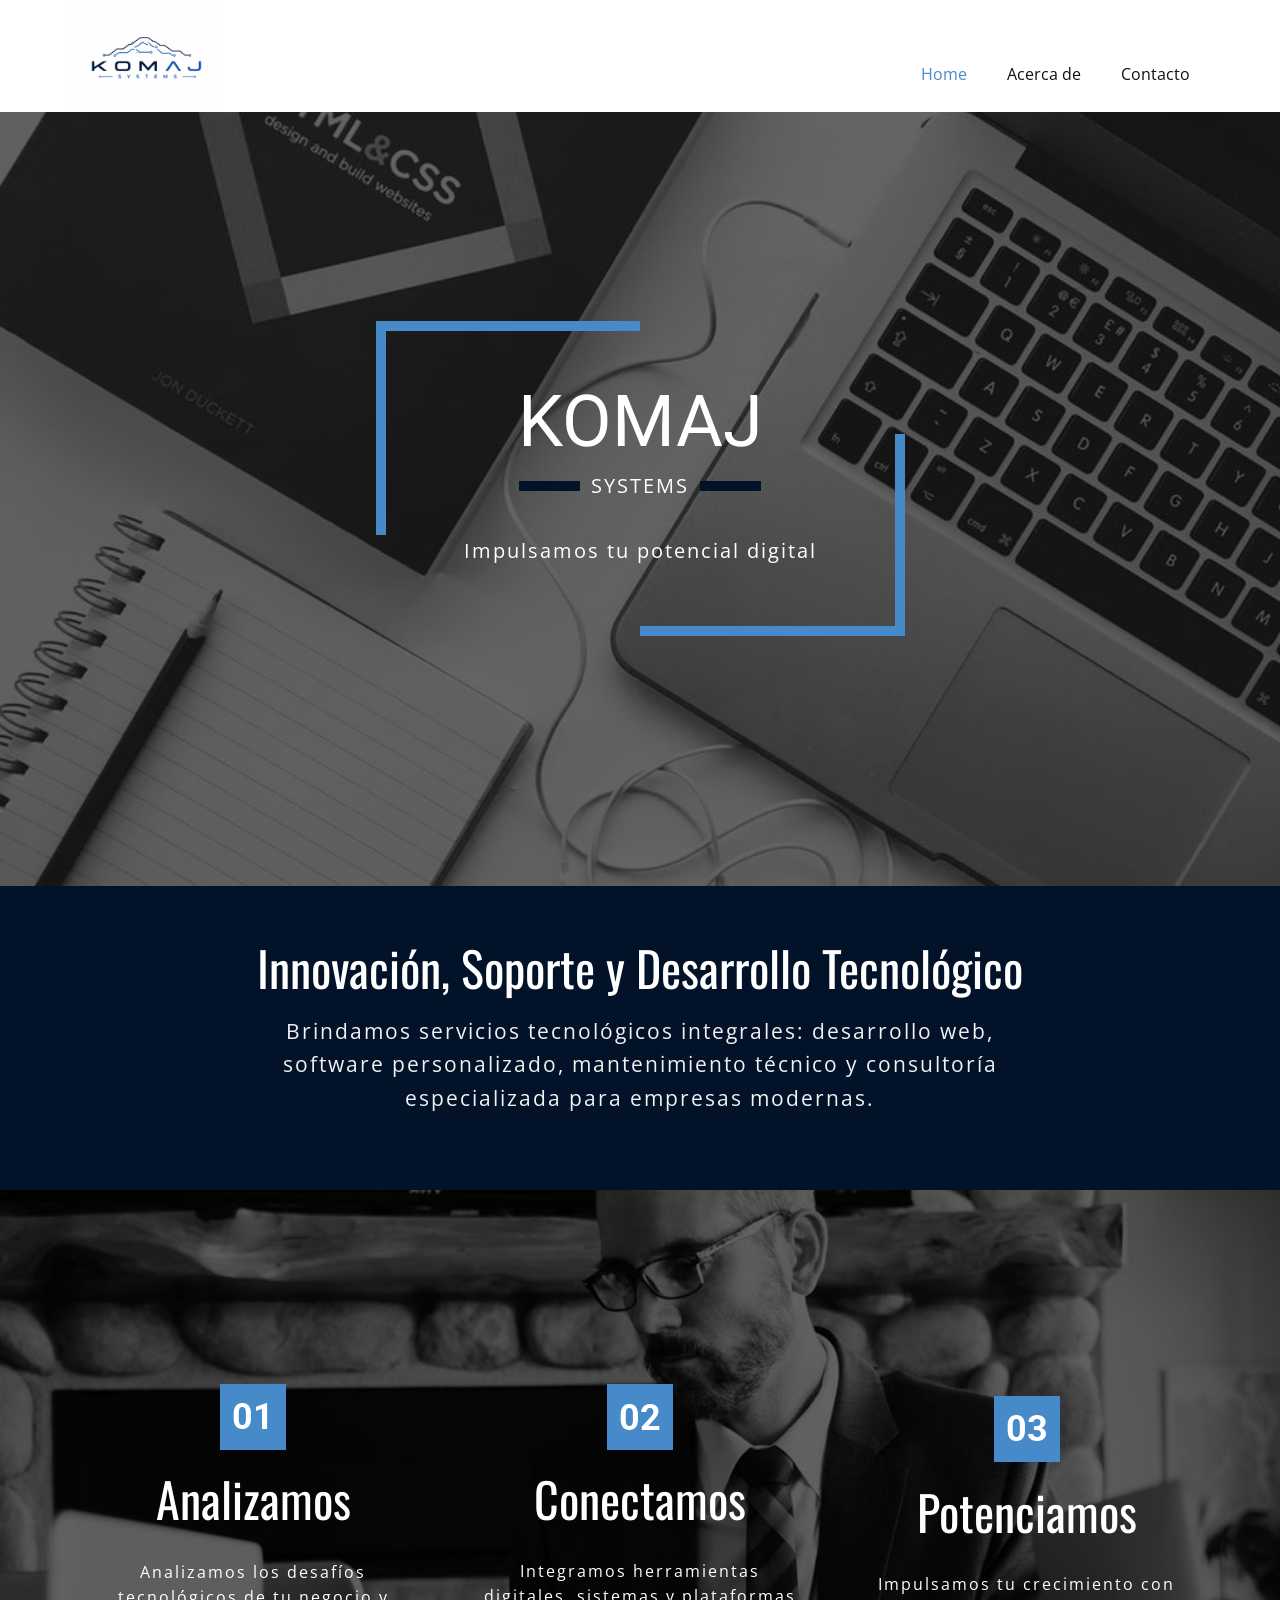
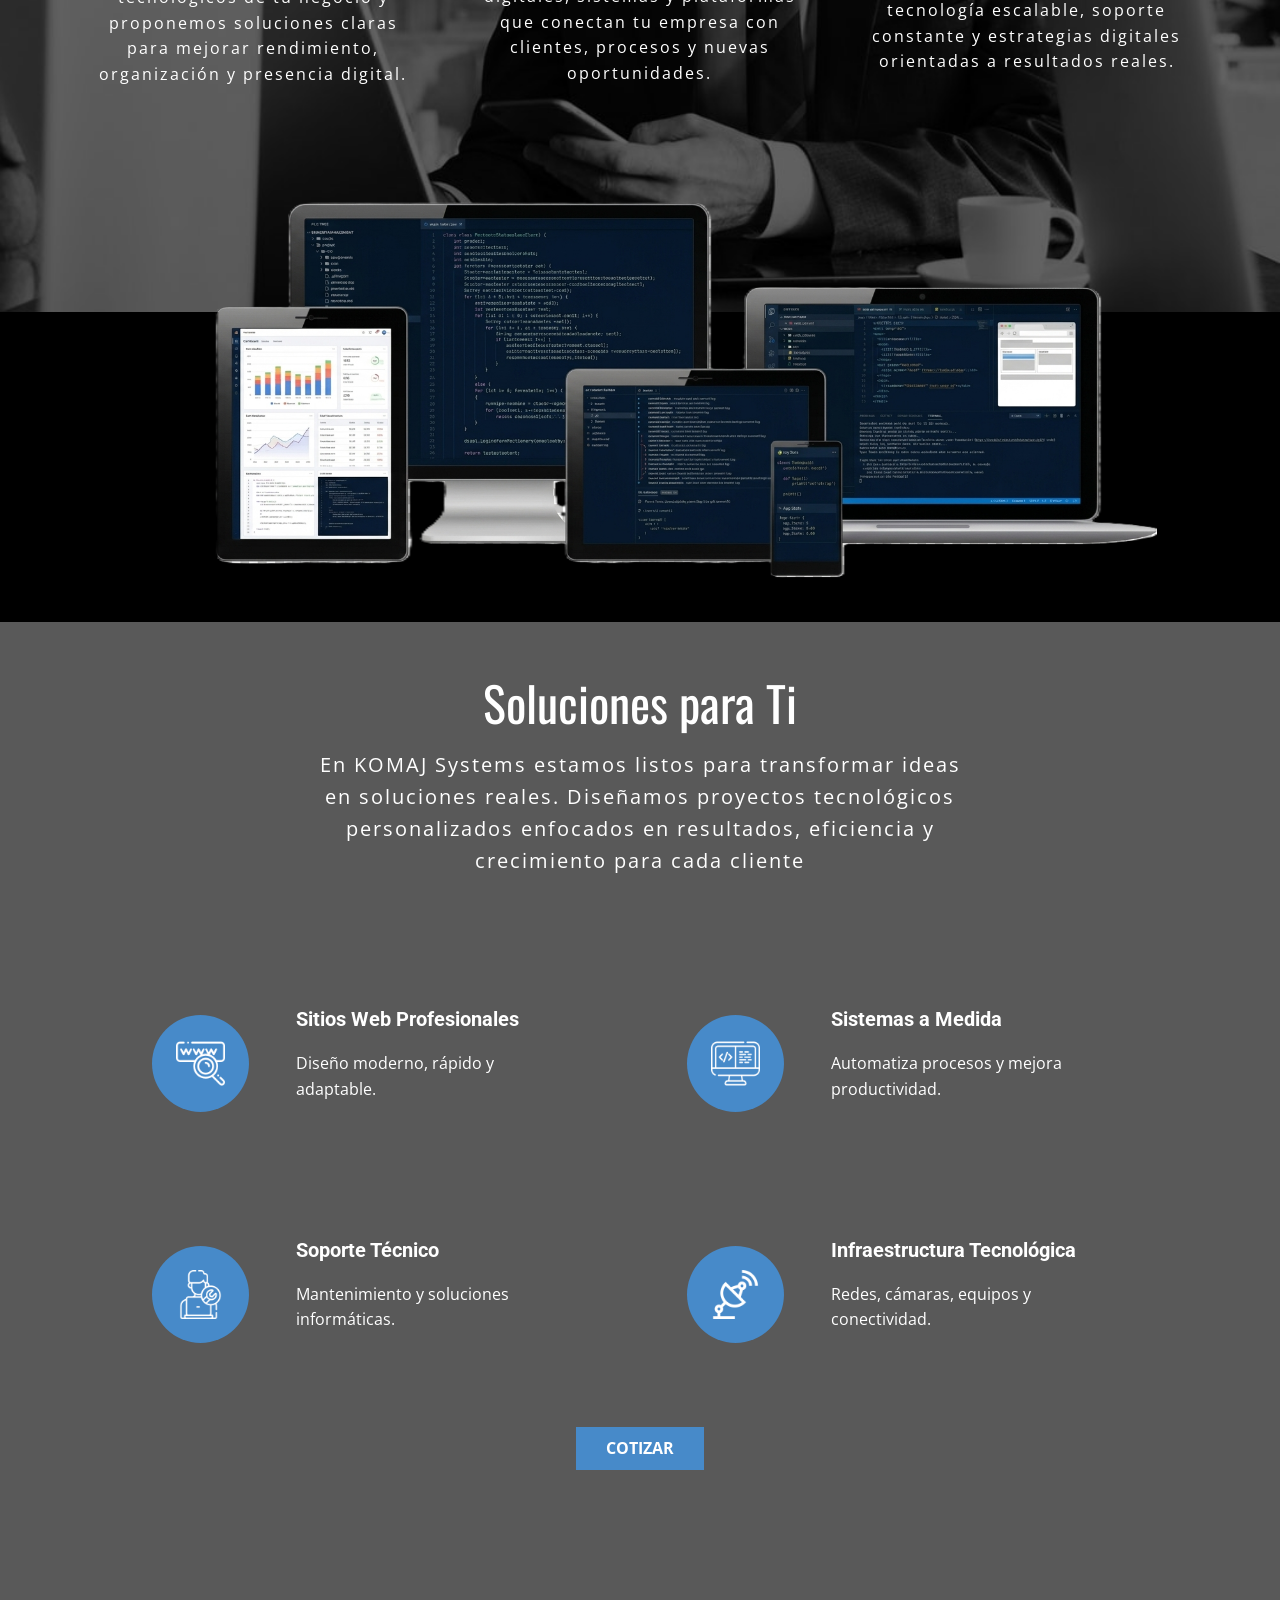
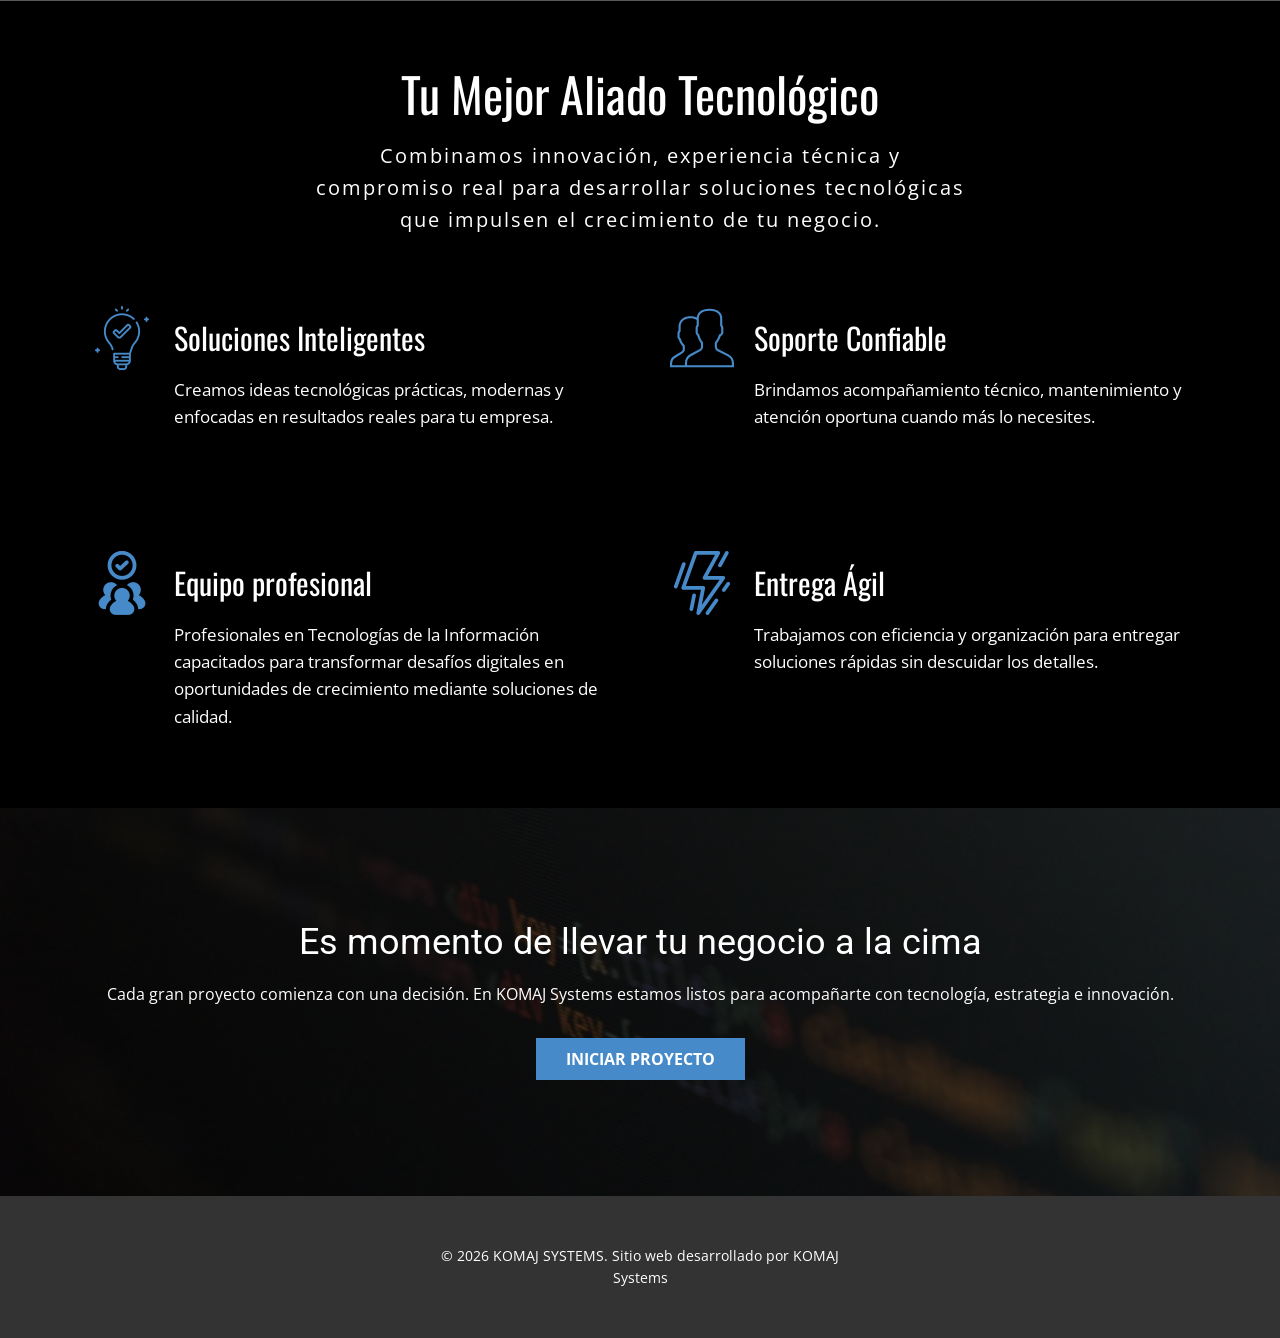
==== index.html @ 752ca974 "Comit inicial komaj" ====
<!DOCTYPE html>
<html style="font-size: 16px;" lang="es"><head>
    <meta name="viewport" content="width=device-width, initial-scale=1.0">
    <meta charset="utf-8">
    <meta name="keywords" content="Estudio de desarrollo web, Mercadeo por Internet, Encontrar, Conectar, Crecer, Nuestros últimos proyectos, ¿Porque nosotros?, Experiencia en la industria + Equipo enfocado en láser =, ÉXITO, Pregunte a nuestros clientes, Pregunte a nuestros clientes">
    <meta name="description" content="">
    <title>Home</title>
    <link rel="stylesheet" href="nicepage.css" media="screen">
<link rel="stylesheet" href="index.css" media="screen">
    <script class="u-script" type="text/javascript" src="jquery.js" defer=""></script>
    <script class="u-script" type="text/javascript" src="nicepage.js" defer=""></script>
    <meta name="generator" content="Nicepage 8.4.0, nicepage.com">
    
    
    
    
    
    
    
    
    
    <link id="u-page-google-font" rel="stylesheet" href="https://fonts.googleapis.com/css2?display=swap&amp;family=Roboto:ital,wght@0,100;0,200;0,300;0,400;0,500;0,600;0,700;0,800;0,900;1,100;1,200;1,300;1,400;1,500;1,600;1,700;1,800;1,900&amp;family=Open+Sans:ital,wght@0,300;0,400;0,500;0,600;0,700;0,800;1,300;1,400;1,500;1,600;1,700;1,800&amp;family=Oswald:wght@200;300;400;500;600;700">
    <script type="application/ld+json">{
		"@context": "http://schema.org",
		"@type": "Organization",
		"name": "",
		"logo": "images/logo.png"
}</script>
    <meta name="theme-color" content="#478ac9">
    <meta property="og:title" content="Home">
    <meta property="og:type" content="website">
  <meta data-intl-tel-input-cdn-path="intlTelInput/"></head>
  <body data-home-page="Home.html" data-home-page-title="Home" data-path-to-root="./" data-include-products="false" class="u-body u-clearfix u-xl-mode" data-lang="es"><header class="u-clearfix u-header u-header" id="header"><div class="u-clearfix u-sheet u-valign-middle-lg u-valign-middle-md u-valign-middle-sm u-valign-middle-xs u-sheet-1">
        <a href="#" class="u-image u-logo u-image-1" data-image-width="1536" data-image-height="1024">
          <img src="images/logo.png" class="u-logo-image u-logo-image-1">
        </a>
        <nav class="u-menu u-menu-one-level u-offcanvas u-menu-1" role="navigation" aria-label="Menu navigation">
          <div class="menu-collapse" style="font-size: 1rem; letter-spacing: 0px;">
            <a class="u-button-style u-custom-left-right-menu-spacing u-custom-padding-bottom u-custom-top-bottom-menu-spacing u-hamburger-link u-nav-link u-text-active-palette-1-base u-text-hover-palette-2-base" href="#" tabindex="-1" aria-label="Open menu" aria-controls="1984">
              <svg class="u-svg-link" viewBox="0 0 24 24"><use xlink:href="#menu-hamburger"></use></svg>
              <svg class="u-svg-content" version="1.1" id="menu-hamburger" viewBox="0 0 16 16" x="0px" y="0px" xmlns:xlink="http://www.w3.org/1999/xlink" xmlns="http://www.w3.org/2000/svg"><g><rect y="1" width="16" height="2"></rect><rect y="7" width="16" height="2"></rect><rect y="13" width="16" height="2"></rect>
</g></svg>
            </a>
          </div>
          <div class="u-custom-menu u-nav-container">
            <ul class="u-nav u-unstyled u-nav-1" role="menubar"><li role="none" class="u-nav-item"><a role="menuitem" class="u-button-style u-nav-link u-text-active-palette-1-base u-text-hover-palette-2-base u-nav-link-2" href="./">Home</a>
</li><li role="none" class="u-nav-item"><a role="menuitem" class="u-button-style u-nav-link u-text-active-palette-1-base u-text-hover-palette-2-base u-nav-link-2" href="Acerca-de.html">Acerca de</a>
</li><li role="none" class="u-nav-item"><a role="menuitem" class="u-button-style u-nav-link u-text-active-palette-1-base u-text-hover-palette-2-base u-nav-link-2" href="Contacto.html">Contacto</a>
</li></ul>
          </div>
          <div class="u-custom-menu u-nav-container-collapse" id="1984" role="region" aria-label="Menu panel">
            <div class="u-black u-container-style u-inner-container-layout u-opacity u-opacity-95 u-sidenav">
              <div class="u-inner-container-layout u-sidenav-overflow">
                <div class="u-menu-close" tabindex="-1" aria-label="Close menu"></div>
                <ul class="u-align-center u-nav u-popupmenu-items u-unstyled u-nav-2" role="menubar"><li role="none" class="u-nav-item"><a role="menuitem" class="u-button-style u-nav-link" href="./">Home</a>
</li><li role="none" class="u-nav-item"><a role="menuitem" class="u-button-style u-nav-link" href="Acerca-de.html">Acerca de</a>
</li><li role="none" class="u-nav-item"><a role="menuitem" class="u-button-style u-nav-link" href="Contacto.html">Contacto</a>
</li></ul>
              </div>
            </div>
            <div class="u-black u-menu-overlay u-opacity u-opacity-70"></div>
          </div>
        </nav>
      </div></header> 
    <section class="u-clearfix u-image u-section-1" id="block-1" data-image-width="1000" data-image-height="750">
      <div class="u-clearfix u-sheet u-sheet-1">
        <h1 class="u-align-center u-custom-font u-font-roboto u-text u-text-body-alt-color u-title u-text-1">KOMAJ </h1>
        <p class="u-align-center u-text u-text-body-alt-color u-text-2">SYSTEMS</p>
        <div class="u-border-10 u-border-color-var u-line u-line-horizontal u-line-1"></div>
        <div class="u-border-10 u-border-color-var u-line u-line-horizontal u-line-2"></div>
        <p class="u-align-center u-text u-text-body-alt-color u-text-3">Impulsamos tu potencial digital </p>
        <div class="u-border-10 u-border-color-var u-shape u-shape-bottom u-shape-right u-shape-1"></div>
        <div class="u-border-10 u-border-color-var u-shape u-shape-left u-shape-top u-shape-2"></div>
      </div>
    </section>
    <section class="u-clearfix u-color-var u-section-2" id="block-2">
      <div class="u-clearfix u-sheet u-sheet-1">
        <div class="u-container-style u-group u-group-1">
          <div class="u-container-layout u-valign-middle u-container-layout-1">
            <h2 class="u-align-center u-custom-font u-font-oswald u-text u-text-white u-text-1">Innovación, Soporte y Desarrollo Tecnológico </h2>
            <p class="u-align-center u-text u-text-grey-5 u-text-2"> Brindamos servicios tecnológicos integrales: desarrollo web, software personalizado, mantenimie​​nto técnico y cons​ultoría especializada para empresas modernas.</p>
          </div>
        </div>
      </div>
    </section>
    <section class="u-clearfix u-image u-section-3" id="block-3">
      <div class="u-clearfix u-sheet u-sheet-1">
        <div class="data-layout-selected u-clearfix u-expanded-width-lg u-expanded-width-md u-expanded-width-xl u-expanded-width-xs u-gutter-20 u-layout-wrap u-layout-wrap-1" data-animation-name="fadeIn" data-animation-duration="1000" data-animation-delay="0">
          <div class="u-layout">
            <div class="u-layout-row">
              <div class="u-align-center u-container-align-center u-container-style u-layout-cell u-left-cell u-size-20 u-size-20-md u-layout-cell-1">
                <div class="u-container-layout u-valign-middle-lg u-valign-middle-sm u-valign-middle-xl">
                  <div class="u-palette-1-base u-shape u-shape-rectangle u-shape-1"></div>
                  <h3 class="u-text u-text-body-alt-color u-text-1">01</h3>
                  <h2 class="u-custom-font u-font-oswald u-text u-text-body-alt-color u-text-2">Analizamos </h2>
                  <p class="u-text u-text-body-alt-color u-text-3"> Analizamos&nbsp;los desafíos tecnológicos de tu negocio y proponemos soluciones claras para mejorar rendimiento, organización y presencia digital.</p>
                </div>
              </div>
              <div class="u-container-style u-layout-cell u-size-20 u-size-20-md u-layout-cell-2">
                <div class="u-container-layout">
                  <div class="u-palette-1-base u-shape u-shape-rectangle u-shape-2"></div>
                  <h3 class="u-align-center u-text u-text-body-alt-color u-text-4">02</h3>
                  <h2 class="u-align-center u-custom-font u-font-oswald u-text u-text-body-alt-color u-text-5">Conectamos</h2>
                  <p class="u-align-center u-text u-text-body-alt-color u-text-6"> Integramos herramientas digitales, sistemas y plataformas que conectan tu empresa con clientes, procesos y nuevas oportunidades.</p>
                </div>
              </div>
              <div class="u-container-style u-layout-cell u-right-cell u-size-20 u-size-20-md u-layout-cell-3">
                <div class="u-container-layout u-valign-middle-lg u-valign-middle-xl">
                  <div class="u-palette-1-base u-shape u-shape-rectangle u-shape-3"></div>
                  <h3 class="u-align-center u-text u-text-body-alt-color u-text-7">03</h3>
                  <h2 class="u-align-center u-custom-font u-font-oswald u-text u-text-body-alt-color u-text-8">Potenciamos </h2>
                  <p class="u-align-center u-text u-text-body-alt-color u-text-9"> Impulsamos tu crecimiento con tecnología escalable, soporte constante y estrategias digitales orientadas a resultados reales.</p>
                </div>
              </div>
            </div>
          </div>
        </div>
      </div>
    </section>
    <section class="u-black u-clearfix u-section-4" id="block-4">
      <div class="u-clearfix u-sheet u-sheet-1">
        <img class="u-expanded-width u-image u-image-contain u-image-1" src="images/Gemini_Generated_Image_193xat193xat193x.png" data-image-width="1619" data-image-height="656">
      </div>
    </section>
    <section class="u-clearfix u-image u-shading u-section-5" id="block-5">
      <div class="u-clearfix u-sheet u-sheet-1">
        <div class="u-container-style u-group u-group-1">
          <div class="u-container-layout u-valign-middle-md u-valign-middle-sm u-container-layout-1">
            <h2 class="u-align-center u-custom-font u-font-oswald u-text u-text-1">Soluciones para Ti </h2>
            <p class="u-align-center u-text u-text-2"> En KOMAJ Systems estamos listos para transformar ideas en soluciones reales. Diseñamos proyectos tecnológicos personalizados enfocados en resultados, eficiencia y crecimiento para cada cliente</p>
          </div>
        </div>
        <div class="custom-expanded u-list u-list-1" data-animation-name="customAnimationIn" data-animation-duration="2000" data-animation-delay="0">
          <div class="u-repeater u-repeater-1">
            <div class="u-container-align-left-md u-container-align-left-sm u-container-align-left-xs u-container-style u-list-item u-repeater-item">
              <div class="u-container-layout u-similar-container u-valign-top-md u-valign-top-sm u-valign-top-xs u-container-layout-2"><span class="u-color-var u-file-icon u-icon u-icon-circle u-text-white u-icon-1"><img src="images/1150575-ef55b486.png" alt=""></span>
                <div class="u-container-style u-group u-group-2">
                  <div class="u-container-layout u-valign-top u-container-layout-3">
                    <h5 class="u-text u-text-3">Sitios Web Profesionales</h5>
                    <p class="u-text u-text-4">Diseño moderno, rápido y adaptable.</p>
                  </div>
                </div>
              </div>
            </div>
            <div class="u-container-align-left-md u-container-align-left-sm u-container-align-left-xs u-container-style u-list-item u-repeater-item">
              <div class="u-container-layout u-similar-container u-valign-top-md u-valign-top-sm u-valign-top-xs u-container-layout-4"><span class="u-color-var u-file-icon u-icon u-icon-circle u-text-white u-icon-2"><img src="images/1903520-a7147ba9.png" alt=""></span>
                <div class="u-container-style u-group u-video-cover u-group-3">
                  <div class="u-container-layout u-valign-top u-container-layout-5">
                    <h5 class="u-text u-text-default u-text-5">Sistemas a Medida </h5>
                    <p class="u-text u-text-default u-text-6"> Automatiza procesos y mejora productividad.</p>
                  </div>
                </div>
              </div>
            </div>
            <div class="u-container-align-left-md u-container-align-left-sm u-container-align-left-xs u-container-style u-list-item u-repeater-item">
              <div class="u-container-layout u-similar-container u-valign-top-md u-valign-top-sm u-valign-top-xs u-container-layout-6"><span class="u-color-var u-file-icon u-icon u-icon-circle u-text-white u-icon-3"><img src="images/2818830-176b9869.png" alt=""></span>
                <div class="u-container-style u-group u-video-cover u-group-4">
                  <div class="u-container-layout u-valign-top u-container-layout-7">
                    <h5 class="u-text u-text-default u-text-7">Soporte Técnico</h5>
                    <p class="u-text u-text-default u-text-8"> Mantenimiento y soluciones informáticas.</p>
                  </div>
                </div>
              </div>
            </div>
            <div class="u-container-align-left-md u-container-align-left-sm u-container-align-left-xs u-container-style u-list-item u-repeater-item">
              <div class="u-container-layout u-similar-container u-valign-top-md u-valign-top-sm u-valign-top-xs u-container-layout-8"><span class="u-color-var u-file-icon u-icon u-icon-circle u-text-white u-icon-4"><img src="images/4541985-8c0c681e.png" alt=""></span>
                <div class="u-container-style u-group u-video-cover u-group-5">
                  <div class="u-container-layout u-valign-top u-container-layout-9">
                    <h5 class="u-text u-text-default u-text-9">Infraestructura Tecnológica</h5>
                    <p class="u-text u-text-default u-text-10"> Redes, cámaras, equipos y conectividad.</p>
                  </div>
                </div>
              </div>
            </div>
          </div>
        </div>
        <a href="Contacto.html" data-page-id="46492682" class="u-btn u-button-style u-color-var u-text-white u-btn-1" title="Contacto"> COTIZAR<span style="font-size: 1rem;"></span>
        </a>
      </div>
    </section>
    <section class="u-black u-clearfix u-section-6" id="block-6">
      <div class="u-clearfix u-sheet u-sheet-1">
        <div class="u-align-center u-container-align-center u-container-style u-expanded-width-xs u-group u-group-1">
          <div class="u-container-layout u-valign-middle-lg u-valign-middle-md u-valign-middle-sm u-valign-middle-xs u-container-layout-1">
            <h2 class="u-custom-font u-font-oswald u-text u-text-1"> Tu Mejor Aliado Tecnológico</h2>
            <p class="u-text u-text-2"> Combinamos innovación, experiencia técnica y compromiso real para desarrollar soluciones tecnológicas que impulsen el crecimiento de tu negocio.</p>
          </div>
        </div>
        <div class="data-layout-selected u-clearfix u-expanded-width u-gutter-20 u-layout-wrap u-layout-wrap-1" data-animation-name="customAnimationIn" data-animation-duration="2000" data-animation-delay="0">
          <div class="u-layout">
            <div class="u-layout-col">
              <div class="u-size-30">
                <div class="u-layout-row">
                  <div class="u-container-style u-layout-cell u-left-cell u-size-30 u-layout-cell-1">
                    <div class="u-container-layout"><span class="u-file-icon u-icon u-text-palette-1-base u-icon-1"><img src="images/6041041-30a7b10a.png" alt=""></span>
                      <h3 class="u-custom-font u-font-oswald u-text u-text-3"> Soluciones Inteligentes </h3>
                      <p class="u-text u-text-4"> Creamos ideas tecnológicas prácticas, modernas y enfocadas en resultados reales para tu empresa.</p>
                    </div>
                  </div>
                  <div class="u-container-style u-layout-cell u-right-cell u-size-30 u-layout-cell-2">
                    <div class="u-container-layout"><span class="u-icon u-icon-circle u-text-palette-1-base u-icon-2"><svg class="u-svg-link" preserveAspectRatio="xMidYMin slice" viewBox="0 0 60 60" style=""><use xlink:href="#svg-4956"></use></svg><svg class="u-svg-content" viewBox="0 0 60 60" x="0px" y="0px" id="svg-4956" style="enable-background:new 0 0 60 60;"><path d="M55.014,45.389l-9.553-4.776C44.56,40.162,44,39.256,44,38.248v-3.381c0.229-0.28,0.47-0.599,0.719-0.951  c1.239-1.75,2.232-3.698,2.954-5.799C49.084,27.47,50,26.075,50,24.5v-4c0-0.963-0.36-1.896-1-2.625v-5.319  c0.056-0.55,0.276-3.824-2.092-6.525C44.854,3.688,41.521,2.5,37,2.5s-7.854,1.188-9.908,3.53c-1.435,1.637-1.918,3.481-2.064,4.805  C23.314,9.949,21.294,9.5,19,9.5c-10.389,0-10.994,8.855-11,9v4.579c-0.648,0.706-1,1.521-1,2.33v3.454  c0,1.079,0.483,2.085,1.311,2.765c0.825,3.11,2.854,5.46,3.644,6.285v2.743c0,0.787-0.428,1.509-1.171,1.915l-6.653,4.173  C1.583,48.134,0,50.801,0,53.703V57.5h14h2h44v-4.043C60,50.019,58.089,46.927,55.014,45.389z M14,53.262V55.5H2v-1.797  c0-2.17,1.184-4.164,3.141-5.233l6.652-4.173c1.333-0.727,2.161-2.121,2.161-3.641v-3.591l-0.318-0.297  c-0.026-0.024-2.683-2.534-3.468-5.955l-0.091-0.396l-0.342-0.22C9.275,29.899,9,29.4,9,28.863v-3.454  c0-0.36,0.245-0.788,0.671-1.174L10,23.938l-0.002-5.38C10.016,18.271,10.537,11.5,19,11.5c2.393,0,4.408,0.553,6,1.644v4.731  c-0.64,0.729-1,1.662-1,2.625v4c0,0.304,0.035,0.603,0.101,0.893c0.027,0.116,0.081,0.222,0.118,0.334  c0.055,0.168,0.099,0.341,0.176,0.5c0.001,0.002,0.002,0.003,0.003,0.005c0.256,0.528,0.629,1,1.099,1.377  c0.005,0.019,0.011,0.036,0.016,0.054c0.06,0.229,0.123,0.457,0.191,0.68l0.081,0.261c0.014,0.046,0.031,0.093,0.046,0.139  c0.035,0.108,0.069,0.215,0.105,0.321c0.06,0.175,0.123,0.356,0.196,0.553c0.031,0.082,0.065,0.156,0.097,0.237  c0.082,0.209,0.164,0.411,0.25,0.611c0.021,0.048,0.039,0.1,0.06,0.147l0.056,0.126c0.026,0.058,0.053,0.11,0.079,0.167  c0.098,0.214,0.194,0.421,0.294,0.621c0.016,0.032,0.031,0.067,0.047,0.099c0.063,0.125,0.126,0.243,0.189,0.363  c0.108,0.206,0.214,0.4,0.32,0.588c0.052,0.092,0.103,0.182,0.154,0.269c0.144,0.246,0.281,0.472,0.414,0.682  c0.029,0.045,0.057,0.092,0.085,0.135c0.242,0.375,0.452,0.679,0.626,0.916c0.046,0.063,0.086,0.117,0.125,0.17  c0.022,0.029,0.052,0.071,0.071,0.097v3.309c0,0.968-0.528,1.856-1.377,2.32l-2.646,1.443l-0.461-0.041l-0.188,0.395l-5.626,3.069  C15.801,46.924,14,49.958,14,53.262z M58,55.5H16v-2.238c0-2.571,1.402-4.934,3.659-6.164l8.921-4.866  C30.073,41.417,31,39.854,31,38.155v-4.018v-0.001l-0.194-0.232l-0.038-0.045c-0.002-0.003-0.064-0.078-0.165-0.21  c-0.006-0.008-0.012-0.016-0.019-0.024c-0.053-0.069-0.115-0.152-0.186-0.251c-0.001-0.002-0.002-0.003-0.003-0.005  c-0.149-0.207-0.336-0.476-0.544-0.8c-0.005-0.007-0.009-0.015-0.014-0.022c-0.098-0.153-0.202-0.32-0.308-0.497  c-0.008-0.013-0.016-0.026-0.024-0.04c-0.226-0.379-0.466-0.808-0.705-1.283c0,0-0.001-0.001-0.001-0.002  c-0.127-0.255-0.254-0.523-0.378-0.802l0,0c-0.017-0.039-0.035-0.077-0.052-0.116h0c-0.055-0.125-0.11-0.256-0.166-0.391  c-0.02-0.049-0.04-0.1-0.06-0.15c-0.052-0.131-0.105-0.263-0.161-0.414c-0.102-0.272-0.198-0.556-0.29-0.849l-0.055-0.178  c-0.006-0.02-0.013-0.04-0.019-0.061c-0.094-0.316-0.184-0.639-0.26-0.971l-0.091-0.396l-0.341-0.22  C26.346,25.803,26,25.176,26,24.5v-4c0-0.561,0.238-1.084,0.67-1.475L27,18.728V12.5v-0.354l-0.027-0.021  c-0.034-0.722,0.009-2.935,1.623-4.776C30.253,5.458,33.081,4.5,37,4.5c3.905,0,6.727,0.951,8.386,2.828  c1.947,2.201,1.625,5.017,1.623,5.041L47,18.728l0.33,0.298C47.762,19.416,48,19.939,48,20.5v4c0,0.873-0.572,1.637-1.422,1.899  l-0.498,0.153l-0.16,0.495c-0.669,2.081-1.622,4.003-2.834,5.713c-0.297,0.421-0.586,0.794-0.837,1.079L42,34.123v4.125  c0,1.77,0.983,3.361,2.566,4.153l9.553,4.776C56.513,48.374,58,50.78,58,53.457V55.5z"></path></svg></span>
                      <h3 class="u-custom-font u-font-oswald u-text u-text-5">Soporte Confiable</h3>
                      <p class="u-text u-text-6"> Brindamos acompañamiento técnico, mantenimiento y atención oportuna cuando más lo necesites.</p>
                    </div>
                  </div>
                </div>
              </div>
              <div class="u-size-30">
                <div class="u-layout-row">
                  <div class="u-container-style u-layout-cell u-left-cell u-size-30 u-layout-cell-3">
                    <div class="u-container-layout u-valign-middle-xs"><span class="u-file-icon u-icon u-text-palette-1-base u-icon-3"><img src="images/1357771-63ccf936.png" alt=""></span>
                      <h3 class="u-custom-font u-font-oswald u-text u-text-7">Equipo profesional</h3>
                      <p class="u-text u-text-8"> Profesionales en Tecnologías de la Información capacitados para transformar desafíos digitales en oportunidades de crecimiento mediante soluciones de calidad.</p>
                    </div>
                  </div>
                  <div class="u-container-style u-layout-cell u-right-cell u-size-30 u-layout-cell-4">
                    <div class="u-container-layout"><span class="u-file-icon u-icon u-text-palette-1-base u-icon-4"><img src="images/5532889-fb00ad78.png" alt=""></span>
                      <h3 class="u-custom-font u-font-oswald u-text u-text-9">Entrega Ágil </h3>
                      <p class="u-text u-text-10"> Trabajamos con eficiencia y organización para entregar soluciones rápidas sin descuidar los detalles. </p>
                    </div>
                  </div>
                </div>
              </div>
            </div>
          </div>
        </div>
      </div>
    </section>
    <section class="u-align-center u-clearfix u-container-align-center u-image u-shading u-section-7" src="" data-image-width="1280" data-image-height="854" id="block-8">
      <div class="u-align-center u-clearfix u-sheet u-valign-middle u-sheet-1">
        <h2 class="u-text u-text-default u-text-1"> Es momento de llevar tu negocio a la cima</h2>
        <p class="u-text u-text-2"> Cada gran proyecto comienza con una decisión. En KOMAJ Systems estamos listos para acompañarte con tecnología, estrategia e innovación.</p>
        <a href="Contacto.html" data-page-id="46492682" class="u-border-none u-btn u-button-style u-hover-palette-1-base u-palette-1-base u-text-white u-btn-1" title="Contacto">iNICIAR PROYECTO </a>
      </div>
    </section>
    
    
    
    <footer class="u-align-center u-clearfix u-container-align-center u-footer u-grey-80 u-footer" id="footer"><div class="u-clearfix u-sheet u-sheet-1">
        <p class="u-small-text u-text u-text-variant u-text-1"> © 2026 KOMAJ SYSTEMS. Sitio web desarrollado por KOMAJ Systems</p>
      </div></footer>
  
  
</body></html>
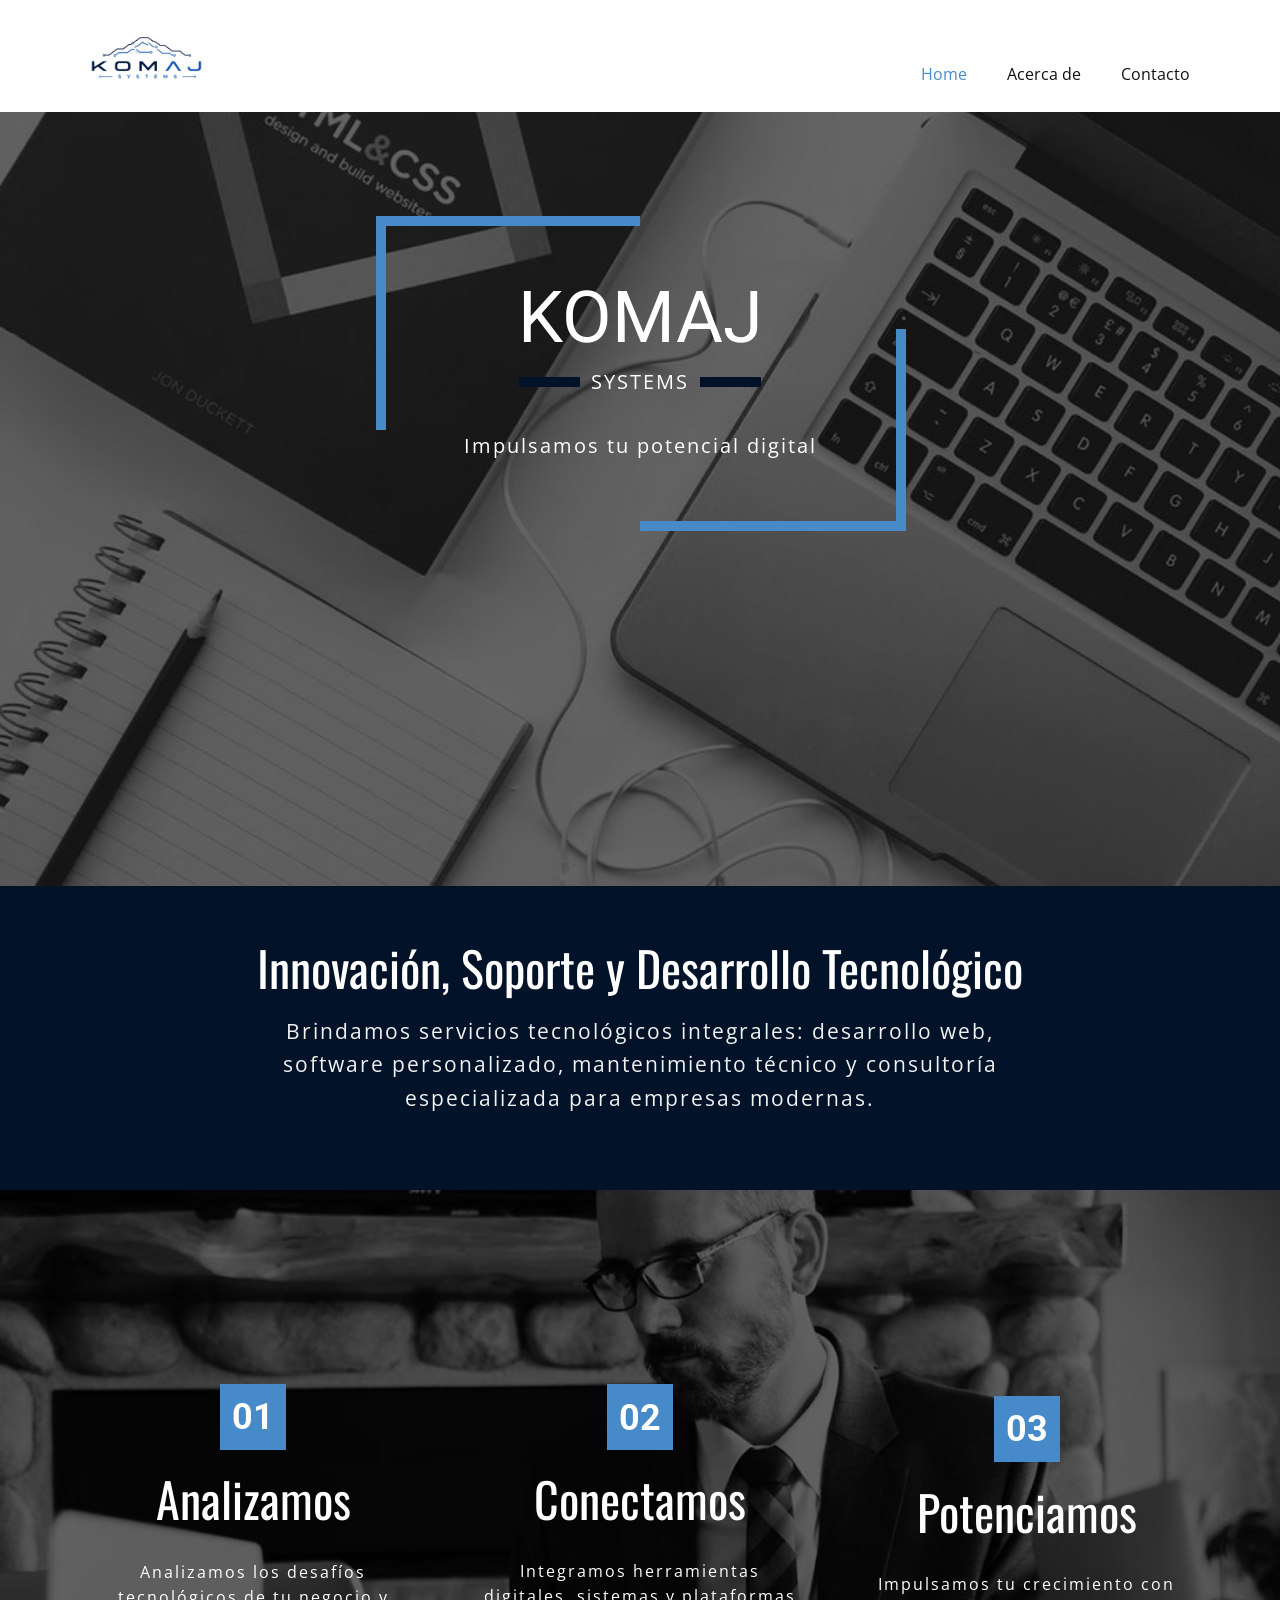
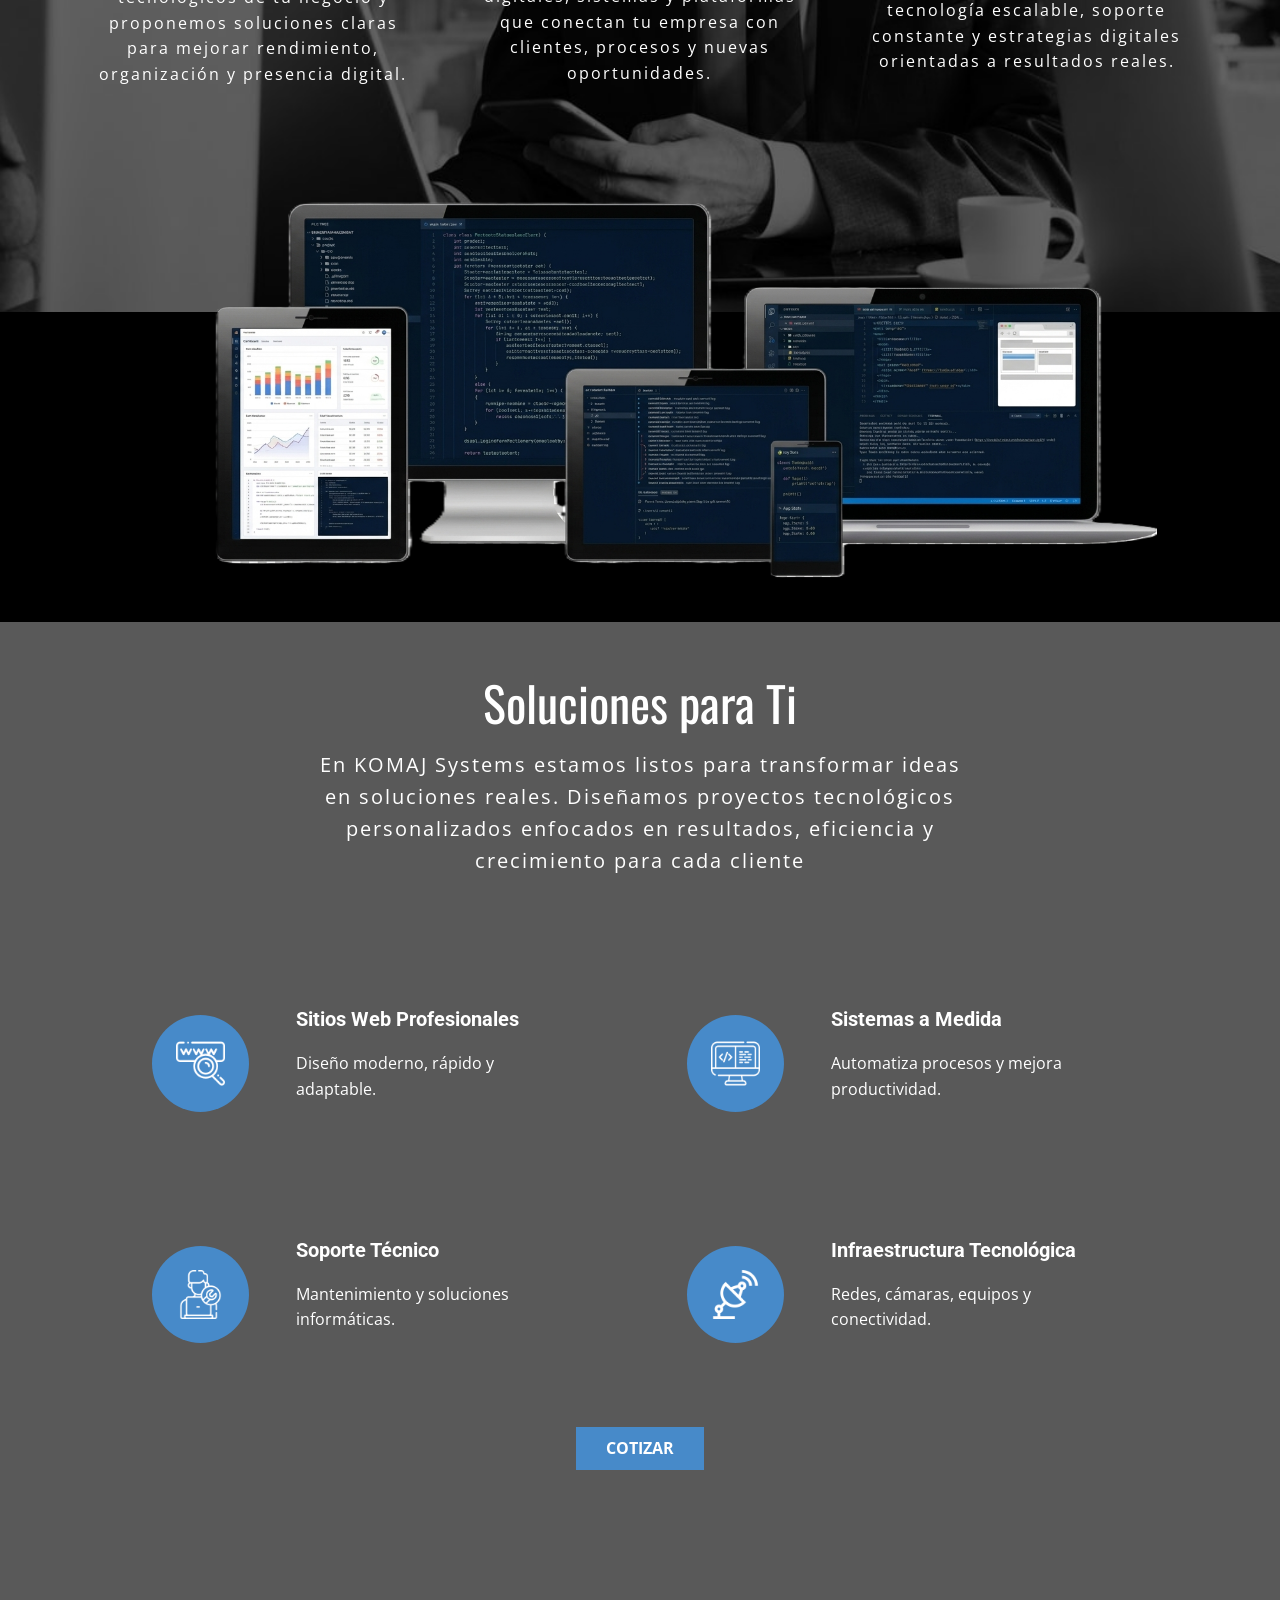
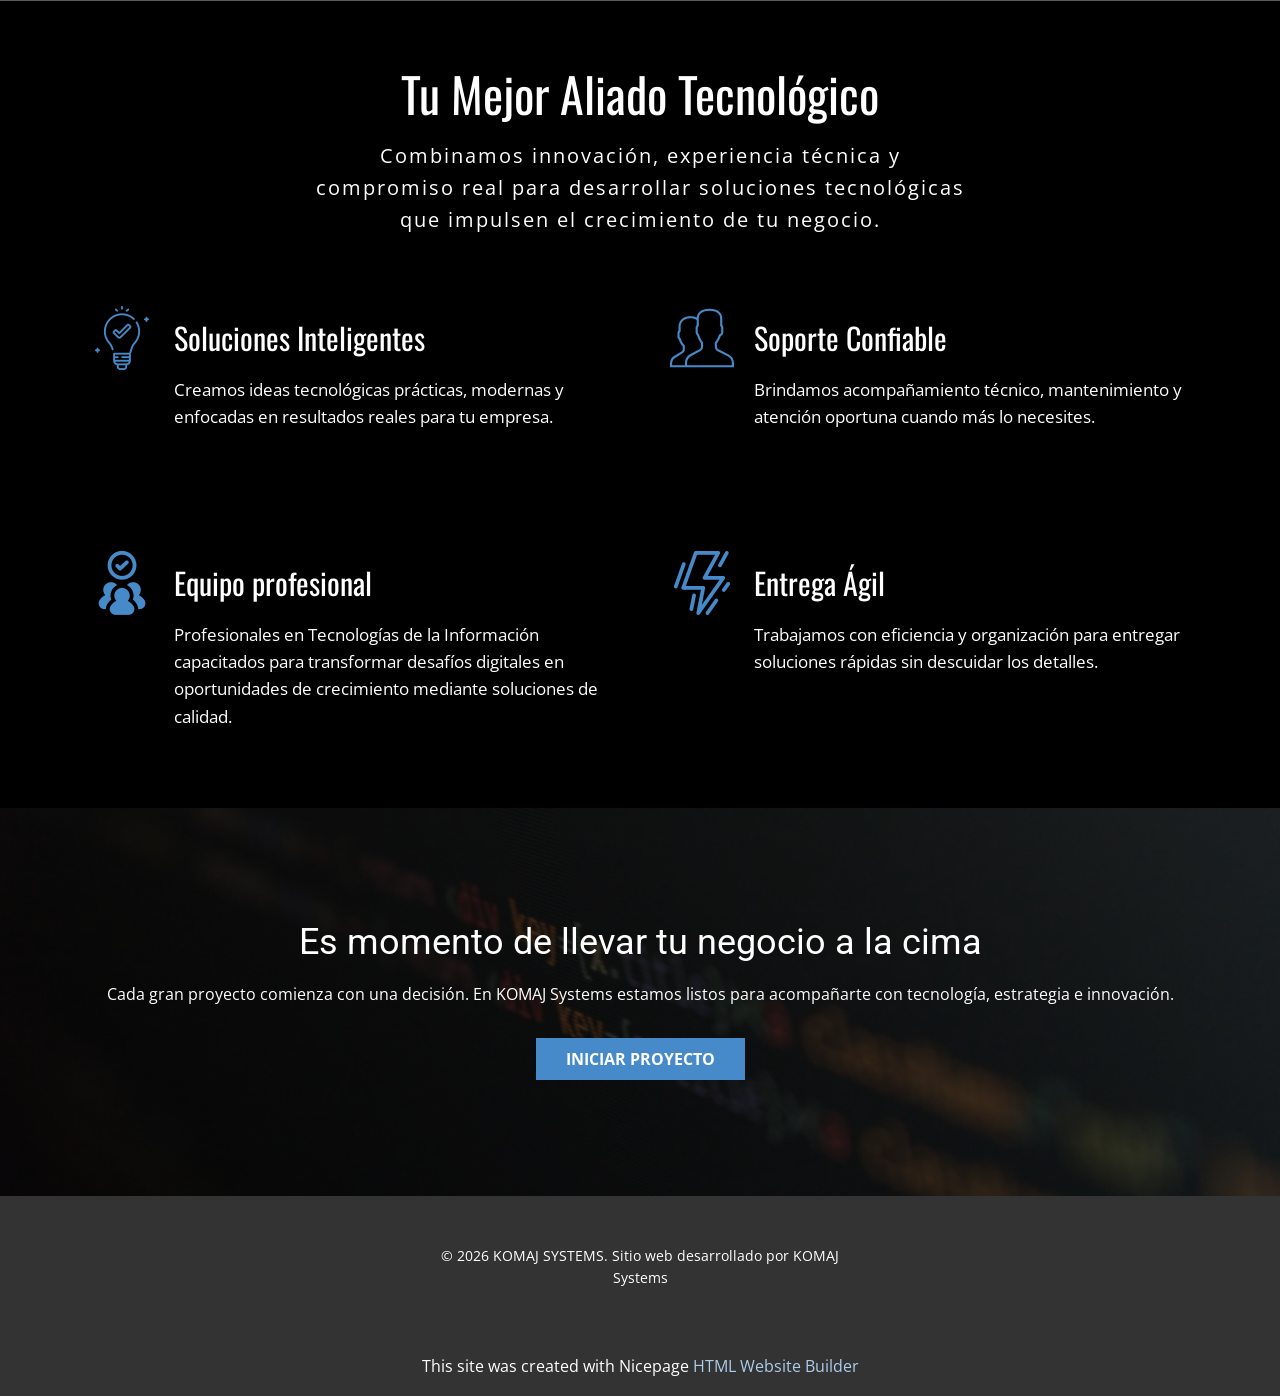
==== commit 10f9c415: "Comit actualizacion animacion komaj" ====
--- a/index.html
+++ b/index.html
@@ -64,13 +64,15 @@
       </div></header> 
     <section class="u-clearfix u-image u-section-1" id="block-1" data-image-width="1000" data-image-height="750">
       <div class="u-clearfix u-sheet u-sheet-1">
-        <h1 class="u-align-center u-custom-font u-font-roboto u-text u-text-body-alt-color u-title u-text-1">KOMAJ </h1>
-        <p class="u-align-center u-text u-text-body-alt-color u-text-2">SYSTEMS</p>
-        <div class="u-border-10 u-border-color-var u-line u-line-horizontal u-line-1"></div>
-        <div class="u-border-10 u-border-color-var u-line u-line-horizontal u-line-2"></div>
-        <p class="u-align-center u-text u-text-body-alt-color u-text-3">Impulsamos tu potencial digital </p>
-        <div class="u-border-10 u-border-color-var u-shape u-shape-bottom u-shape-right u-shape-1"></div>
-        <div class="u-border-10 u-border-color-var u-shape u-shape-left u-shape-top u-shape-2"></div>
+        <h1 class="u-align-center u-custom-font u-font-roboto u-text u-text-body-alt-color u-title u-text-1" data-animation-name="customAnimationIn" data-animation-duration="2000" data-animation-delay="0">KOMAJ </h1>
+        <div class="u-align-center u-clearfix u-group-elements u-group-elements-1" data-animation-name="customAnimationIn" data-animation-duration="2000" data-animation-delay="0">
+          <p class="u-align-center u-text u-text-body-alt-color u-text-2">SYSTEMS</p>
+          <div class="u-border-10 u-border-color-var u-line u-line-horizontal u-line-1"></div>
+          <div class="u-border-10 u-border-color-var u-line u-line-horizontal u-line-2"></div>
+        </div>
+        <p class="u-align-center u-text u-text-body-alt-color u-text-3" data-animation-name="customAnimationIn" data-animation-duration="1000" data-animation-delay="0">Impulsamos tu potencial digital </p>
+        <div class="u-border-10 u-border-color-var u-shape u-shape-bottom u-shape-right u-shape-1" data-animation-name="customAnimationIn" data-animation-duration="1000" data-animation-delay="0"></div>
+        <div class="u-border-10 u-border-color-var u-shape u-shape-left u-shape-top u-shape-2" data-animation-name="customAnimationIn" data-animation-duration="1000" data-animation-delay="0"></div>
       </div>
     </section>
     <section class="u-clearfix u-color-var u-section-2" id="block-2">
@@ -239,6 +241,7 @@
     <footer class="u-align-center u-clearfix u-container-align-center u-footer u-grey-80 u-footer" id="footer"><div class="u-clearfix u-sheet u-sheet-1">
         <p class="u-small-text u-text u-text-variant u-text-1"> © 2026 KOMAJ SYSTEMS. Sitio web desarrollado por KOMAJ Systems</p>
       </div></footer>
-  
+    <section class="u-backlink u-clearfix u-grey-80"> This site was created with Nicepage <a href="https://nicepage.com/html-website-builder">HTML Website Builder</a>
+    </section>
   
 </body></html>
--- a/index.css
+++ b/index.css
@@ -12,49 +12,82 @@
 .u-section-1 .u-text-1 {
   font-weight: 400;
   font-size: 4.5rem;
-  margin: 270px 221px 0;
+  --animation-custom_in-translate_x: 0px;
+  --animation-custom_in-translate_y: 0px;
+  --animation-custom_in-opacity: 0;
+  --animation-custom_in-rotate: 0deg;
+  --animation-custom_in-scale: 1;
+  margin: 166px 221px 0;
+}
+
+.u-section-1 .u-group-elements-1 {
+  width: 242px;
+  min-height: 32px;
+  --animation-custom_in-translate_x: 0px;
+  --animation-custom_in-translate_y: 0px;
+  --animation-custom_in-opacity: 0;
+  --animation-custom_in-rotate: 0deg;
+  --animation-custom_in-scale: 1;
+  margin: 9px auto 0;
 }
 
 .u-section-1 .u-text-2 {
   font-size: 1.25rem;
   letter-spacing: 2px;
   width: 106px;
-  margin: 9px 517px 0;
+  margin: 0 auto;
 }
 
 .u-section-1 .u-line-1 {
   width: 61px;
   transform-origin: left center;
   --border-color-var: #011229;
-  margin: -21px auto 0 449px;
+  height: 10px;
+  margin: -21px 181px 0 0;
 }
 
 .u-section-1 .u-line-2 {
   width: 61px;
   transform-origin: left center;
   --border-color-var: #011229;
-  margin: -10px 449px 0 auto;
+  height: 10px;
+  margin: -10px 0 0 auto;
 }
 
 .u-section-1 .u-text-3 {
   font-size: 1.25rem;
   letter-spacing: 2px;
   width: 363px;
-  margin: 44px auto 0;
+  --animation-custom_in-translate_x: 0px;
+  --animation-custom_in-translate_y: 300px;
+  --animation-custom_in-opacity: 0;
+  --animation-custom_in-rotate: 0deg;
+  --animation-custom_in-scale: 1;
+  margin: 32px auto 0;
 }
 
 .u-section-1 .u-shape-1 {
   width: 264px;
   height: 214px;
   --border-color-var: #478ac9;
+  --animation-custom_in-translate_x: -200px;
+  --animation-custom_in-translate_y: 0px;
+  --animation-custom_in-opacity: 0;
+  --animation-custom_in-rotate: 0deg;
+  --animation-custom_in-scale: 1;
   margin: -246px auto 0 306px;
 }
 
 .u-section-1 .u-shape-2 {
-  width: 265px;
+  width: 266px;
   height: 202px;
   --border-color-var: #478ac9;
-  margin: -101px 305px 60px auto;
+  --animation-custom_in-translate_x: 300px;
+  --animation-custom_in-translate_y: 0px;
+  --animation-custom_in-opacity: 0;
+  --animation-custom_in-rotate: 0deg;
+  --animation-custom_in-scale: 1;
+  margin: -101px 304px 60px auto;
 }
 
 @media (max-width: 1199px) {
@@ -67,12 +100,6 @@
     margin-left: 121px;
     margin-right: 121px;
   }
-
-  .u-section-1 .u-text-2 {
-    position: relative;
-    margin-left: 417px;
-    margin-right: 417px;
-  }
 }
 
 @media (max-width: 991px) {
@@ -83,11 +110,6 @@
   .u-section-1 .u-text-1 {
     margin-left: 11px;
     margin-right: 11px;
-  }
-
-  .u-section-1 .u-text-2 {
-    margin-left: 307px;
-    margin-right: 307px;
   }
 }
 
@@ -102,22 +124,12 @@
     margin-right: 0;
   }
 
-  .u-section-1 .u-text-2 {
-    font-size: 1.1111111111111112rem;
-    margin-left: 217px;
-    margin-right: 217px;
-  }
-
-  .u-section-1 .u-line-1 {
-    transform-origin: left center 0px;
-  }
-
   .u-section-1 .u-shape-1 {
     margin-left: 276px;
   }
 
   .u-section-1 .u-shape-2 {
-    margin-right: 275px;
+    margin-right: 274px;
   }
 }
 
@@ -126,19 +138,6 @@
     min-height: 68px;
   }
 
-  .u-section-1 .u-text-2 {
-    margin-left: 117px;
-    margin-right: 117px;
-  }
-
-  .u-section-1 .u-line-1 {
-    margin-left: 279px;
-  }
-
-  .u-section-1 .u-line-2 {
-    margin-right: 279px;
-  }
-
   .u-section-1 .u-text-3 {
     width: 340px;
   }
@@ -148,7 +147,7 @@
   }
 
   .u-section-1 .u-shape-2 {
-    margin-right: 75px;
+    margin-right: 74px;
   }
 } .u-section-2 {
   background-image: none;
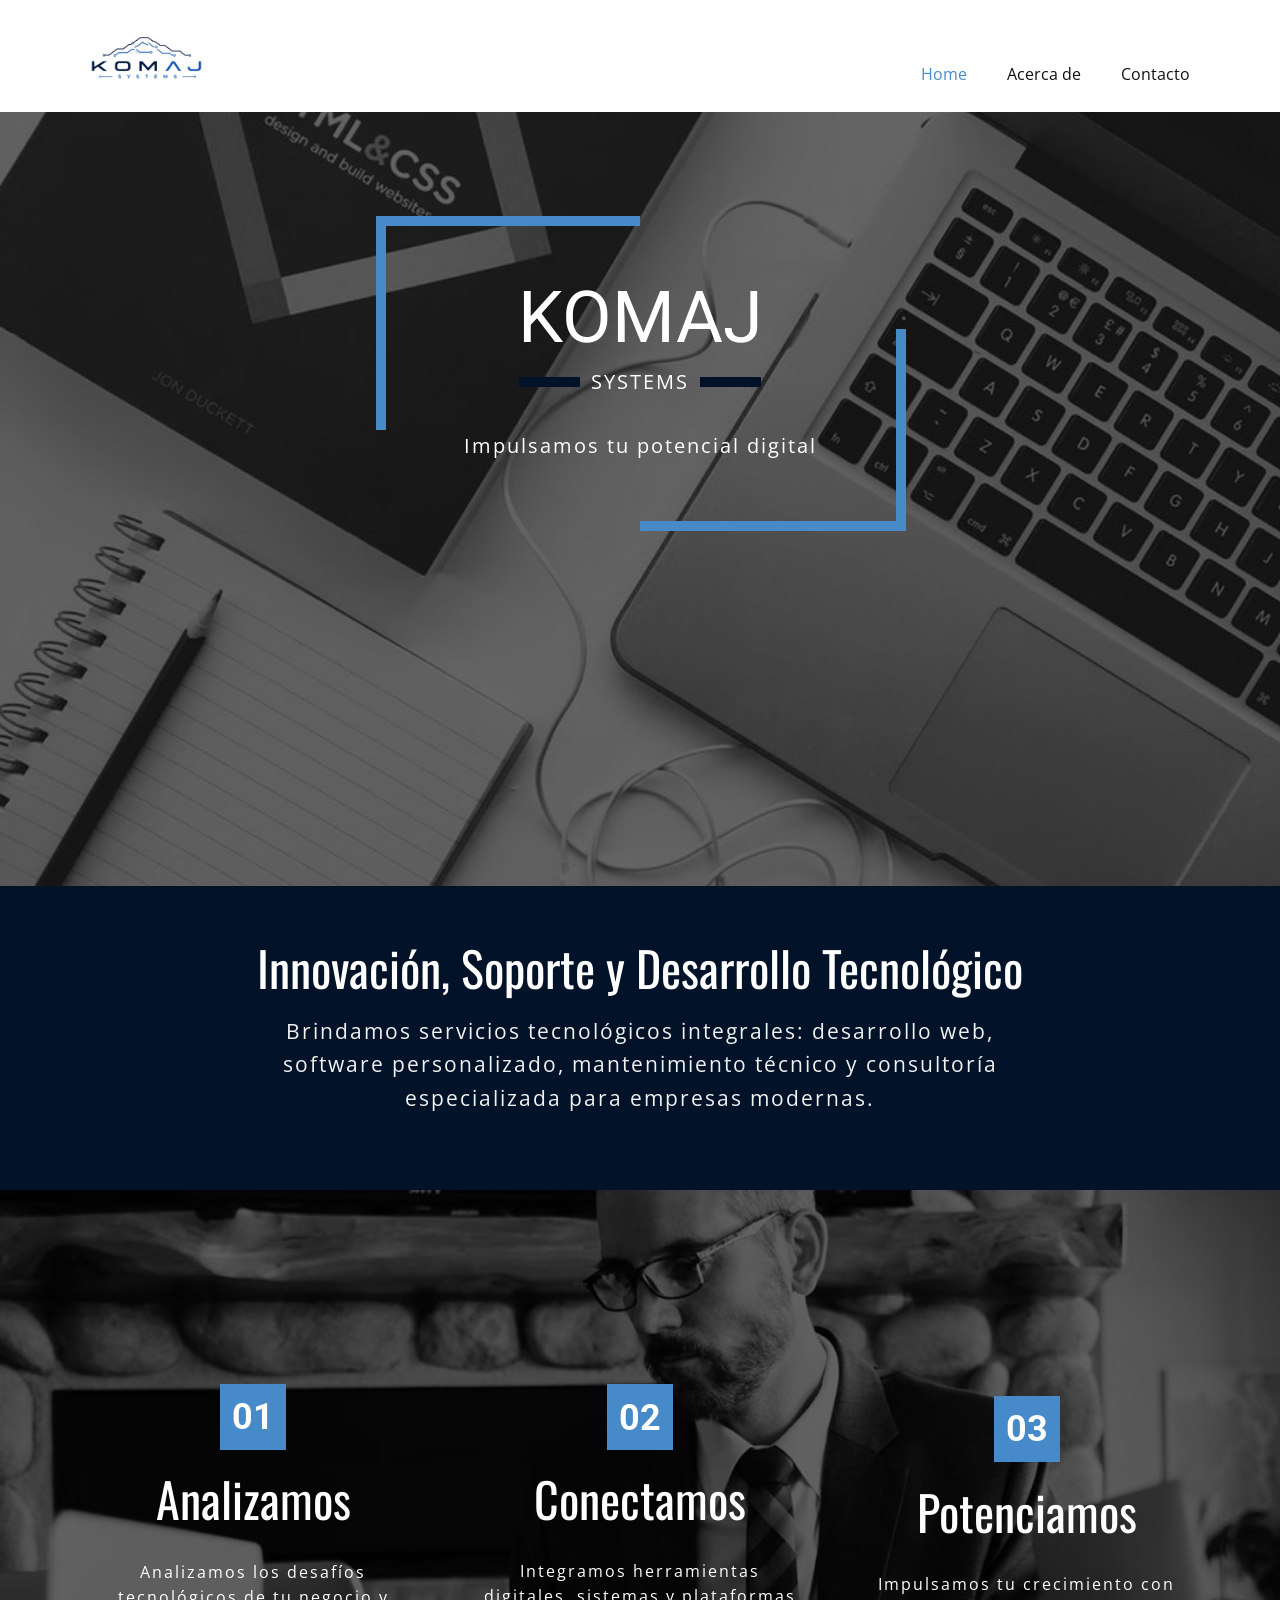
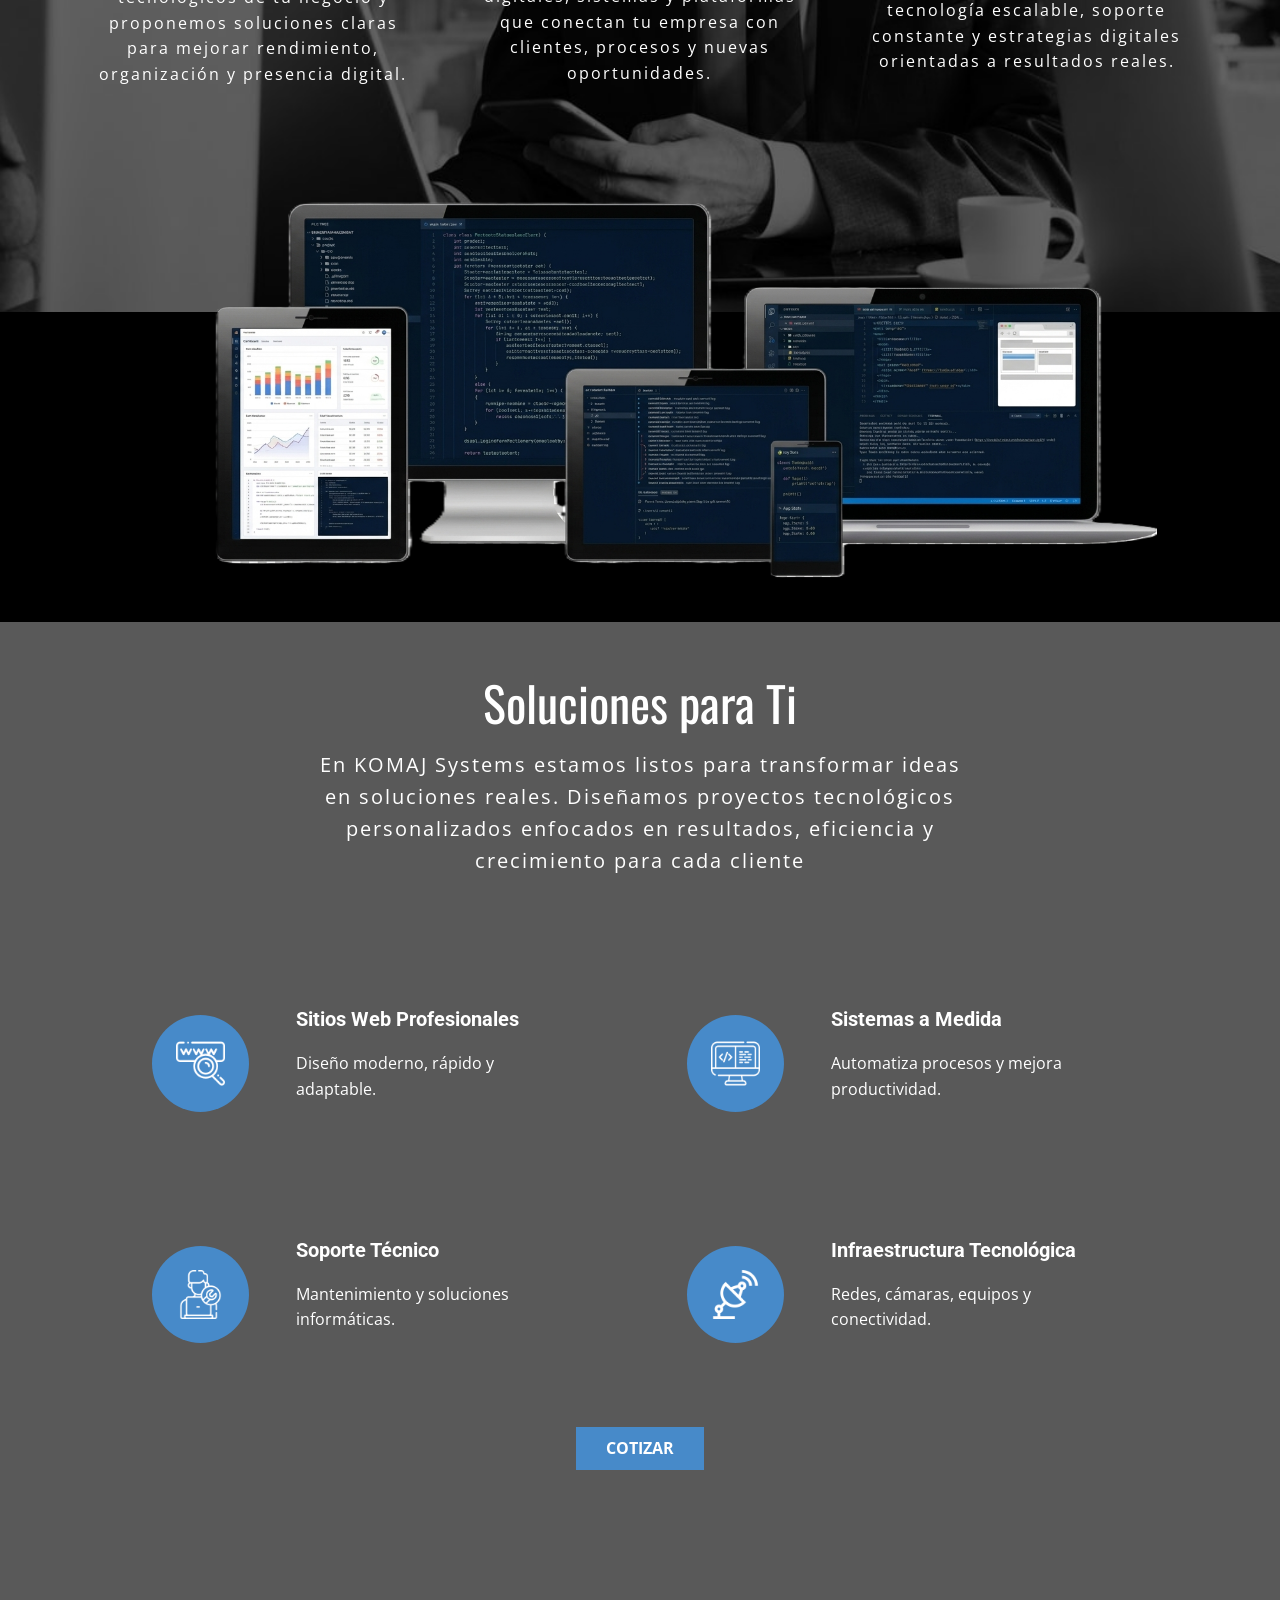
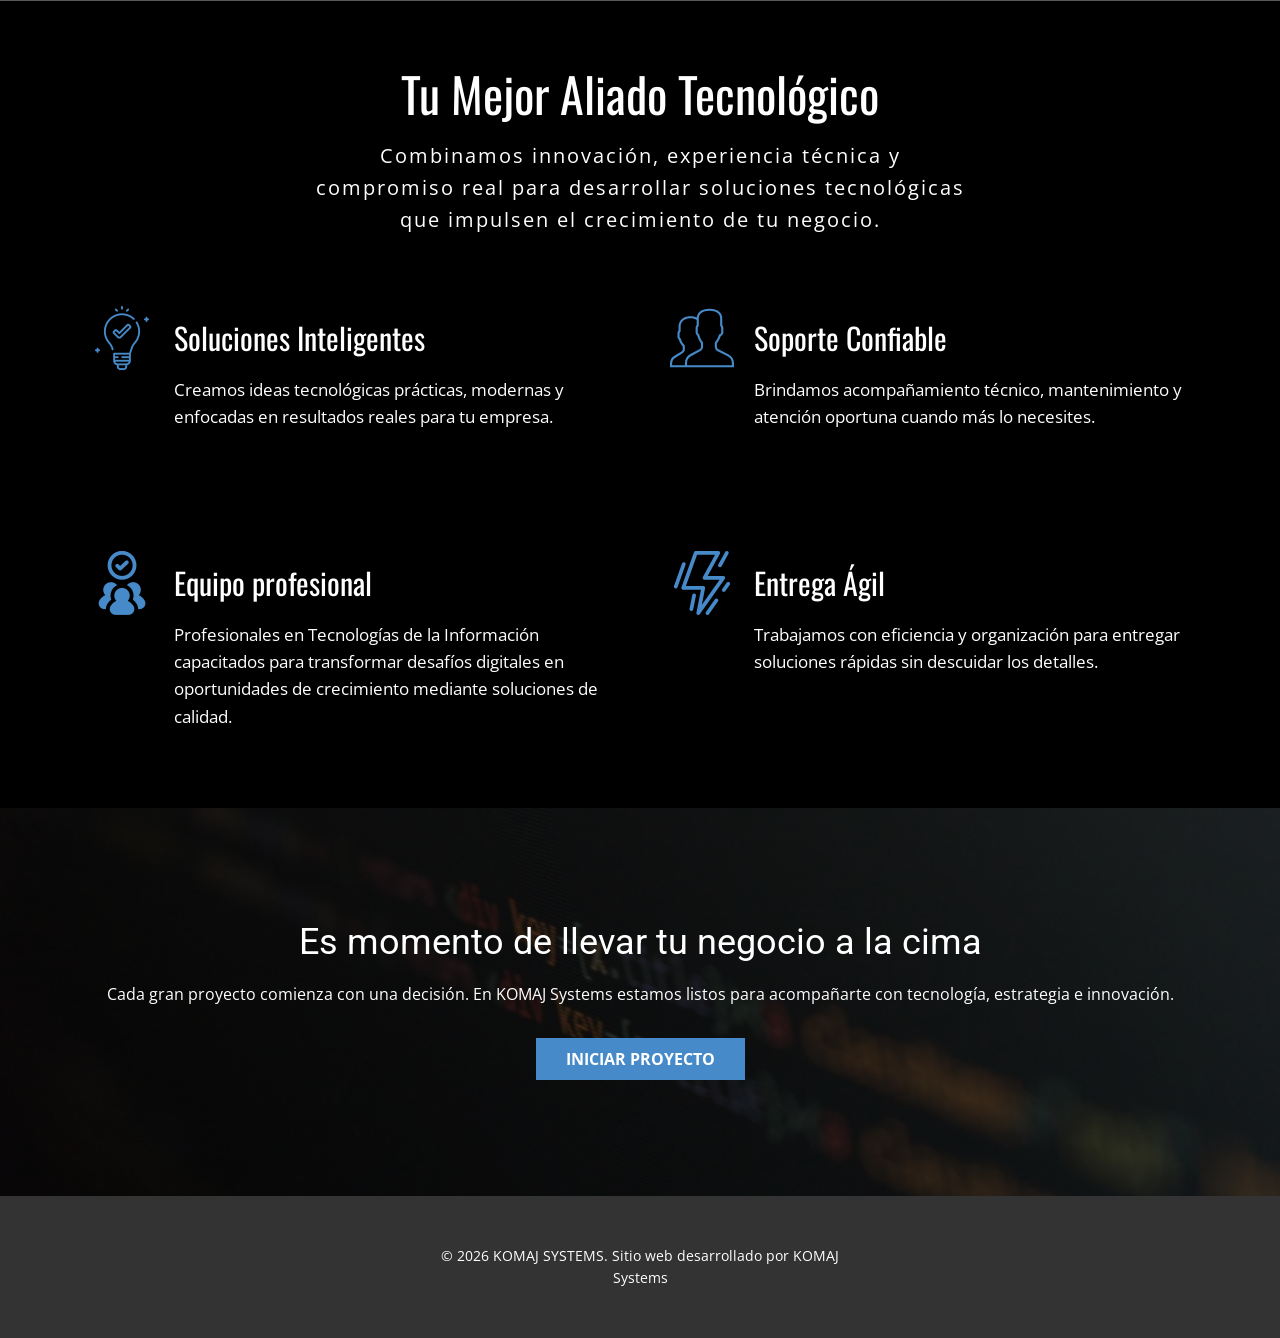
==== commit 5b27686e: "Nueva actualización animacion" ====
--- a/index.html
+++ b/index.html
@@ -64,15 +64,17 @@
       </div></header> 
     <section class="u-clearfix u-image u-section-1" id="block-1" data-image-width="1000" data-image-height="750">
       <div class="u-clearfix u-sheet u-sheet-1">
-        <h1 class="u-align-center u-custom-font u-font-roboto u-text u-text-body-alt-color u-title u-text-1" data-animation-name="customAnimationIn" data-animation-duration="2000" data-animation-delay="0">KOMAJ </h1>
-        <div class="u-align-center u-clearfix u-group-elements u-group-elements-1" data-animation-name="customAnimationIn" data-animation-duration="2000" data-animation-delay="0">
-          <p class="u-align-center u-text u-text-body-alt-color u-text-2">SYSTEMS</p>
-          <div class="u-border-10 u-border-color-var u-line u-line-horizontal u-line-1"></div>
-          <div class="u-border-10 u-border-color-var u-line u-line-horizontal u-line-2"></div>
-        </div>
-        <p class="u-align-center u-text u-text-body-alt-color u-text-3" data-animation-name="customAnimationIn" data-animation-duration="1000" data-animation-delay="0">Impulsamos tu potencial digital </p>
-        <div class="u-border-10 u-border-color-var u-shape u-shape-bottom u-shape-right u-shape-1" data-animation-name="customAnimationIn" data-animation-duration="1000" data-animation-delay="0"></div>
-        <div class="u-border-10 u-border-color-var u-shape u-shape-left u-shape-top u-shape-2" data-animation-name="customAnimationIn" data-animation-duration="1000" data-animation-delay="0"></div>
+        <div class="u-align-center u-clearfix u-group-elements u-group-elements-1" data-animation-name="customAnimationIn" data-animation-duration="1000" data-animation-delay="0">
+          <h1 class="u-align-center u-custom-font u-font-roboto u-text u-text-body-alt-color u-title u-text-1" data-animation-name="customAnimationIn" data-animation-duration="2000" data-animation-delay="0">KOMAJ </h1>
+          <div class="u-align-center u-clearfix u-group-elements u-group-elements-2" data-animation-name="customAnimationIn" data-animation-duration="2000" data-animation-delay="0">
+            <p class="u-align-center u-text u-text-body-alt-color u-text-2">SYSTEMS</p>
+            <div class="u-border-10 u-border-color-var u-line u-line-horizontal u-line-1"></div>
+            <div class="u-border-10 u-border-color-var u-line u-line-horizontal u-line-2"></div>
+          </div>
+          <p class="u-align-center u-text u-text-body-alt-color u-text-3" data-animation-name="customAnimationIn" data-animation-duration="1000" data-animation-delay="0">Impulsamos tu potencial digital </p>
+          <div class="u-border-10 u-border-color-var u-shape u-shape-bottom u-shape-right u-shape-1" data-animation-name="customAnimationIn" data-animation-duration="1000" data-animation-delay="0"></div>
+          <div class="u-border-10 u-border-color-var u-shape u-shape-left u-shape-top u-shape-2" data-animation-name="customAnimationIn" data-animation-duration="1000" data-animation-delay="0"></div>
+        </div>
       </div>
     </section>
     <section class="u-clearfix u-color-var u-section-2" id="block-2">
@@ -241,7 +243,6 @@
     <footer class="u-align-center u-clearfix u-container-align-center u-footer u-grey-80 u-footer" id="footer"><div class="u-clearfix u-sheet u-sheet-1">
         <p class="u-small-text u-text u-text-variant u-text-1"> © 2026 KOMAJ SYSTEMS. Sitio web desarrollado por KOMAJ Systems</p>
       </div></footer>
-    <section class="u-backlink u-clearfix u-grey-80"> This site was created with Nicepage <a href="https://nicepage.com/html-website-builder">HTML Website Builder</a>
-    </section>
+    
   
 </body></html>
--- a/index.css
+++ b/index.css
@@ -7,6 +7,17 @@
   min-height: 774px;
   margin-top: 0;
   margin-bottom: 0;
+}
+
+.u-section-1 .u-group-elements-1 {
+  width: 698px;
+  min-height: 315px;
+  --animation-custom_in-translate_x: 0px;
+  --animation-custom_in-translate_y: 300px;
+  --animation-custom_in-opacity: 0;
+  --animation-custom_in-rotate: 0deg;
+  --animation-custom_in-scale: 1;
+  margin: 104px auto 60px;
 }
 
 .u-section-1 .u-text-1 {
@@ -17,10 +28,10 @@
   --animation-custom_in-opacity: 0;
   --animation-custom_in-rotate: 0deg;
   --animation-custom_in-scale: 1;
-  margin: 166px 221px 0;
-}
-
-.u-section-1 .u-group-elements-1 {
+  margin: 62px 0 0;
+}
+
+.u-section-1 .u-group-elements-2 {
   width: 242px;
   min-height: 32px;
   --animation-custom_in-translate_x: 0px;
@@ -75,7 +86,7 @@
   --animation-custom_in-opacity: 0;
   --animation-custom_in-rotate: 0deg;
   --animation-custom_in-scale: 1;
-  margin: -246px auto 0 306px;
+  margin: -246px auto 0 85px;
 }
 
 .u-section-1 .u-shape-2 {
@@ -87,30 +98,19 @@
   --animation-custom_in-opacity: 0;
   --animation-custom_in-rotate: 0deg;
   --animation-custom_in-scale: 1;
-  margin: -101px 304px 60px auto;
+  margin: -101px 83px 0 auto;
 }
 
 @media (max-width: 1199px) {
   .u-section-1 .u-sheet-1 {
     min-height: 638px;
   }
-
-  .u-section-1 .u-text-1 {
-    position: relative;
-    margin-left: 121px;
-    margin-right: 121px;
-  }
 }
 
 @media (max-width: 991px) {
   .u-section-1 .u-sheet-1 {
     min-height: 489px;
   }
-
-  .u-section-1 .u-text-1 {
-    margin-left: 11px;
-    margin-right: 11px;
-  }
 }
 
 @media (max-width: 767px) {
@@ -118,18 +118,12 @@
     min-height: 367px;
   }
 
+  .u-section-1 .u-group-elements-1 {
+    width: 540px;
+  }
+
   .u-section-1 .u-text-1 {
     font-size: 3.75rem;
-    margin-left: 0;
-    margin-right: 0;
-  }
-
-  .u-section-1 .u-shape-1 {
-    margin-left: 276px;
-  }
-
-  .u-section-1 .u-shape-2 {
-    margin-right: 274px;
   }
 }
 
@@ -138,16 +132,12 @@
     min-height: 68px;
   }
 
-  .u-section-1 .u-text-3 {
+  .u-section-1 .u-group-elements-1 {
     width: 340px;
   }
 
-  .u-section-1 .u-shape-1 {
-    margin-left: 76px;
-  }
-
-  .u-section-1 .u-shape-2 {
-    margin-right: 74px;
+  .u-section-1 .u-text-1 {
+    font-size: 3rem;
   }
 } .u-section-2 {
   background-image: none;
